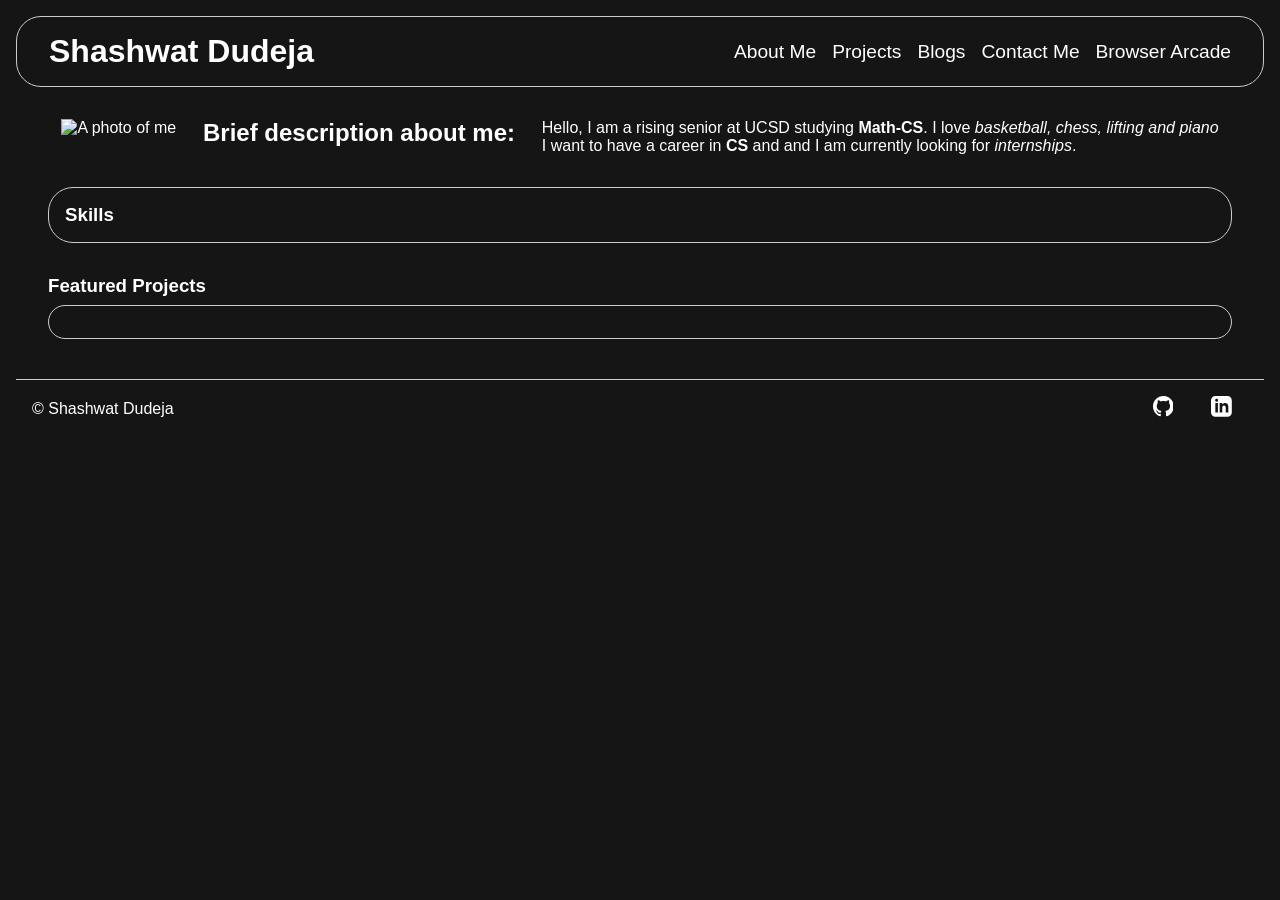
==== index.html @ 66746427 "Made skeleton of site" ====
<!DOCTYPE html>
<html lang="en">
  <head>
    <meta charset="utf-8">
    <meta name="viewport" content="width=device-width, initial-scale=1.0">
    <meta name="description" content="Shashwat Dudeja's Personal Portfolio Website">
    <meta name="keywords" content="Shashwat Dudeja, Projects, Resume, Portfolio">
    <meta name="author" content="Shashwat Dudeja">

    <link rel="stylesheet" href="styles.css">

    <title>Shash's Portfolio site</title>
  </head>
  <body>
    <header>
      <h1>Shashwat Dudeja</h1>
      <nav>
        <ul>
          <li><a href="">About Me</a></li>
          <li><a href="projects.html">Projects</a></li>
          <li><a href="blogs.html">Blogs</a></li>
          <li><a href="contact.html">Contact Me</a></li>
          <li><a href="games.html">Browser Arcade</a></li>
        </ul>
      </nav>
    </header>
    
    <main>

      <section id="about-me">
        <picture>
          <source srcset="images/photo.jpg" media="(width >= 800px)">
          <img src="images/lowresphoto.jpg" alt="A photo of me" width="300" height="300">
        </picture>

        <h2>Brief description about me:</h2>
        <p>
          Hello, I am a rising senior at <span>UCSD</span> studying <b>Math-CS</b>. I love <i>basketball, chess, lifting and piano</i>
          <br>
          I want to have a career in <strong>CS</strong> and and I am currently looking for <em>internships</em>.
        </p>
      </section>

      <section id="skills">
        <h3>Skills</h3>
        <p></p>
      </section>

      <section id="featured-projects">
        <h3>Featured Projects</h3>
        <p></p>
      </section>

    </main>
    
    <footer>
      <p>&copy; Shashwat Dudeja</p>
      <!-- <p>Phone number: <a href="tel:+(973)704-8190">+1 (973) 704-8190</a></p>
      <p>Github: <a href="https://github.com/shashwatdudeja">https://github.com/shashwatdudeja</a></p> -->
      <p>
        <!-- GitHub Link -->
        <a href="https://github.com/shash31" target="_blank" rel="noopener noreferrer" aria-label="GitHub">
          <svg viewBox="0 0 24 24" width="1em" height="1em" fill="currentColor">
            <path d="M12 0c-6.626 0-12 5.373-12 12 0 5.302 3.438 9.8 8.207 11.387.599.111.793-.261.793-.577v-2.234c-3.338.726-4.033-1.416-4.033-1.416-.546-1.387-1.333-1.756-1.333-1.756-1.089-.745.083-.729.083-.729 1.205.084 1.839 1.237 1.839 1.237 1.07 1.834 2.807 1.304 3.492.997.107-.775.418-1.305.762-1.604-2.665-.305-5.467-1.334-5.467-5.931 0-1.311.469-2.381 1.236-3.221-.124-.303-.535-1.524.117-3.176 0 0 1.008-.322 3.301 1.23.957-.266 1.983-.399 3.003-.404 1.02.005 2.047.138 3.006.404 2.291-1.552 3.297-1.23 3.297-1.23.653 1.653.242 2.874.118 3.176.77.84 1.235 1.911 1.235 3.221 0 4.609-2.807 5.624-5.479 5.921.43.372.823 1.102.823 2.222v3.293c0 .319.192.694.801.576 4.765-1.589 8.199-6.086 8.199-11.386 0-6.627-5.373-12-12-12z"/>
          </svg>
        </a>

        <!-- LinkedIn Link -->
        <a href="https://linkedin.com/in/shashwatdudeja" target="_blank" rel="noopener noreferrer" aria-label="LinkedIn">
          <svg viewBox="0 0 24 24" width="1em" height="1em" fill="currentColor">
            <path d="M19 0h-14c-2.761 0-5 2.239-5 5v14c0 2.761 2.239 5 5 5h14c2.762 0 5-2.239 5-5v-14c0-2.761-2.238-5-5-5zm-11 19h-3v-11h3v11zm-1.5-12.268c-.966 0-1.75-.79-1.75-1.764s.784-1.764 1.75-1.764 1.75.79 1.75 1.764-.783 1.764-1.75 1.764zm13.5 12.268h-3v-5.604c0-3.368-4-3.113-4 0v5.604h-3v-11h3v1.765c1.396-2.586 7-2.777 7 2.476v6.759z"/>
          </svg>
        </a>
      </p>
    </footer>
  </body>
</html>
---- styles.css ----
/* ==== Global styles ==== */

* {
    margin: 0;
    padding: 0;
    box-sizing: border-box;
}

body {
    /* background-color: #121212; */
    /* background-color: #1E1E1E; */
    background-color: #151515;
    color: white;
    font-family: Arial, sans-serif;
    padding: 1rem;
}

header {
    display: flex;
    justify-content: space-between;
    align-items: center;
    padding: 1rem 2rem;
    border: 0.1px solid #ccc;
    border-radius: 25px;

    nav ul {
        display: flex;
        list-style: none;
        padding: 0;
        margin: 0;
        gap: 1rem;
        font-size: 1.2rem;
    }

    nav ul li a {
        color: white;
        text-decoration: none;
    }

    nav ul li a:hover {
        text-decoration: underline;
    }
}

footer {
    display: flex;
    justify-content: space-between;
    align-items: center;
    padding: 1rem;
    border-top: 0.1px solid #ccc;

    a {
        color: white;
        text-decoration: none;
        margin: 0 1rem;
        font-size: 1.3rem;
    }
}
/* ========================= */
/* === Main page styles === */

main {
    padding: 2rem;
    display: flex;
    flex-direction: column;
    gap: 2rem;
}

#about-me {
    display: flex;
    justify-content: space-around;
}

#skills {
    border: 0.1px solid #ccc;
    border-radius: 25px;
    padding: 1rem;
}

#featured-projects p {
    margin: 0.5rem 0;
    border: 0.1px solid #ccc;
    border-radius: 25px;
    padding: 1rem;
}
/* ========================= */
/* === Project page styles === */


/* ========================= */
/* === Contact page styles === */



/* ========================= */
/* === Blogs page styles === */



/* ========================= */
/* === Browser arcade page styles === */



/* ========================= */
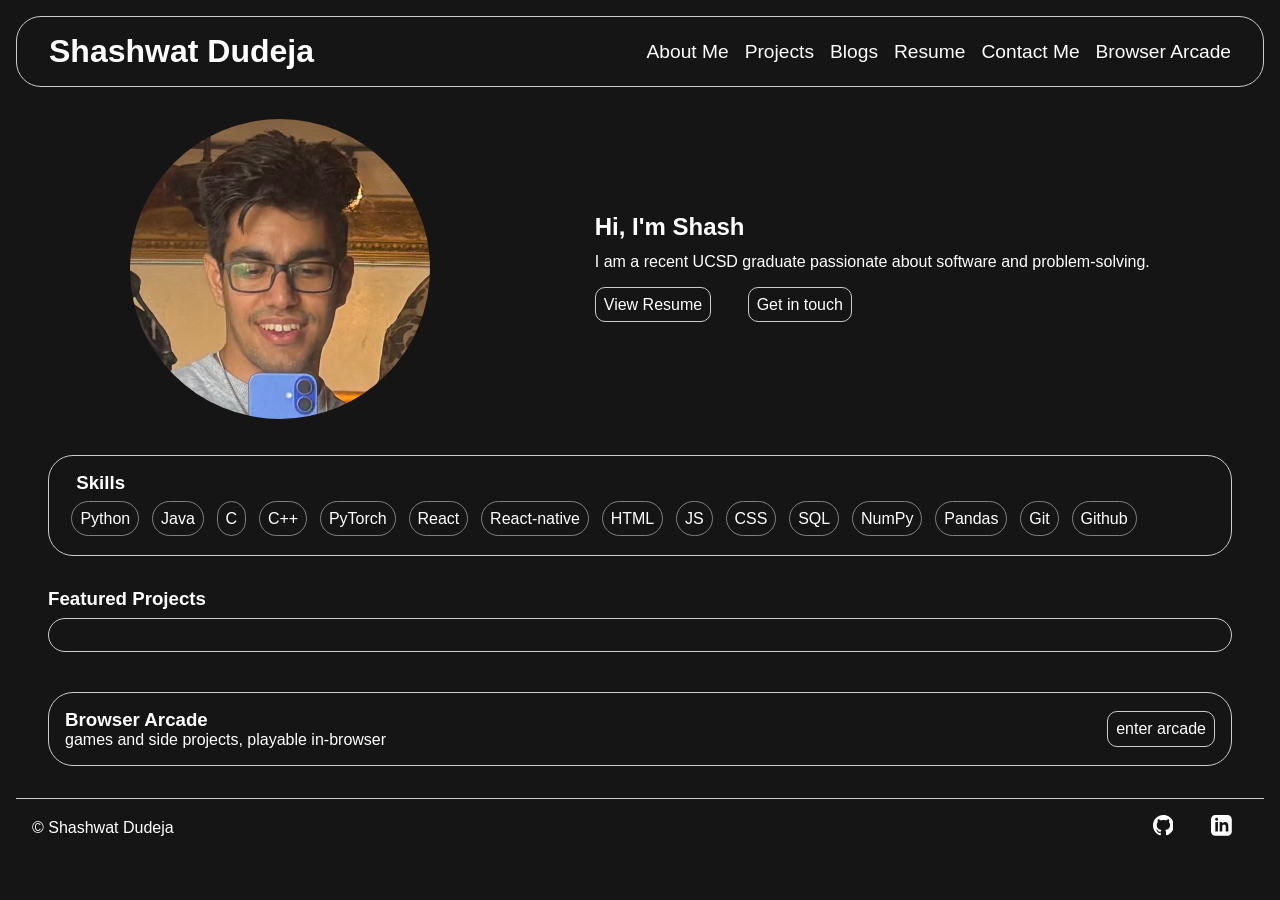
==== commit 59b61b11: "Added README.md and improved about me page" ====
--- a/index.html
+++ b/index.html
@@ -19,6 +19,7 @@
           <li><a href="">About Me</a></li>
           <li><a href="projects.html">Projects</a></li>
           <li><a href="blogs.html">Blogs</a></li>
+          <li><a href="resume.html">Resume</a></li>
           <li><a href="contact.html">Contact Me</a></li>
           <li><a href="games.html">Browser Arcade</a></li>
         </ul>
@@ -29,21 +30,27 @@
 
       <section id="about-me">
         <picture>
-          <source srcset="images/photo.jpg" media="(width >= 800px)">
+          <source srcset="images/photo.jpg" type="image/jpeg" media="(width >= 800px)">
           <img src="images/lowresphoto.jpg" alt="A photo of me" width="300" height="300">
         </picture>
 
-        <h2>Brief description about me:</h2>
-        <p>
-          Hello, I am a rising senior at <span>UCSD</span> studying <b>Math-CS</b>. I love <i>basketball, chess, lifting and piano</i>
-          <br>
-          I want to have a career in <strong>CS</strong> and and I am currently looking for <em>internships</em>.
-        </p>
+        <div id="description">
+          <h2>Hi, I'm Shash</h2>
+          <p>
+            I am a recent UCSD graduate passionate about software and problem-solving.
+          </p>
+          <!-- <br> -->
+          <p>
+            <a>View Resume</a> <a>Get in touch</a>
+          </p>
+        </div>
       </section>
 
       <section id="skills">
         <h3>Skills</h3>
-        <p></p>
+        <p>
+          <span class="skill">Python</span><span class="skill">Java</span><span class="skill">C</span><span class="skill">C++</span><span class="skill">PyTorch</span><span class="skill">React</span><span class="skill">React-native</span><span class="skill">HTML</span><span class="skill">JS</span><span class="skill">CSS</span><span class="skill">SQL</span><span class="skill">NumPy</span><span class="skill">Pandas</span><span class="skill">Git</span><span class="skill">Github</span>
+        </p>
       </section>
 
       <section id="featured-projects">
@@ -51,12 +58,18 @@
         <p></p>
       </section>
 
+      <section id="arcade-link">
+        <div id="arcade-description">
+          <h3>Browser Arcade</h3>
+          <p>games and side projects, playable in-browser</p>
+        </div>
+        <a href="games.html">enter arcade</a>
+      </section>
+
     </main>
     
     <footer>
       <p>&copy; Shashwat Dudeja</p>
-      <!-- <p>Phone number: <a href="tel:+(973)704-8190">+1 (973) 704-8190</a></p>
-      <p>Github: <a href="https://github.com/shashwatdudeja">https://github.com/shashwatdudeja</a></p> -->
       <p>
         <!-- GitHub Link -->
         <a href="https://github.com/shash31" target="_blank" rel="noopener noreferrer" aria-label="GitHub">
--- a/styles.css
+++ b/styles.css
@@ -55,6 +55,10 @@
         margin: 0 1rem;
         font-size: 1.3rem;
     }
+
+    a:hover {
+        color: lightblue;
+    }
 }
 /* ========================= */
 /* === Main page styles === */
@@ -69,12 +73,58 @@
 #about-me {
     display: flex;
     justify-content: space-around;
+    /* border: 1px solid white; */
+    align-items: center;
+    /* gap: 2rem; */
+
+    picture img {
+        border-radius: 50%;
+        object-fit: cover;
+        object-position: top;
+    }
+
+    #description {
+        line-height: 1.7;
+
+        p {
+            margin-bottom: 1rem;
+        }
+
+        a {
+            border: 0.1px solid #ccc;
+            border-radius: 10px;
+            padding: 0.5rem;
+            margin-left: 0;
+            margin-right: 2rem;
+        }
+
+        a:hover {
+            background-color: #333;
+        }
+    }
 }
 
 #skills {
     border: 0.1px solid #ccc;
     border-radius: 25px;
     padding: 1rem;
+
+    h3 {
+        margin-bottom: 1rem;
+        margin-left: 0.7rem;
+    }
+
+    p {
+        margin: 0.7rem 0;
+    }
+
+    span {
+        border: 0.1px solid grey;
+        border-radius: 25px;
+        padding: 0.5rem;
+        margin: 0.4rem;
+        /* color: grey; */
+    }
 }
 
 #featured-projects p {
@@ -83,6 +133,28 @@
     border-radius: 25px;
     padding: 1rem;
 }
+
+#arcade-link {
+    border: 0.1px solid #ccc;
+    border-radius: 25px;
+    padding: 1rem;
+    display: flex;
+    align-items: center;
+    justify-content: space-between;
+
+    a {
+        border: 0.1px solid #ccc;
+        border-radius: 10px;
+        padding: 0.5rem;
+        text-decoration: none;
+        color: white;
+    }
+
+    a:hover {
+        background-color: #333;
+    }
+}
+
 /* ========================= */
 /* === Project page styles === */
 
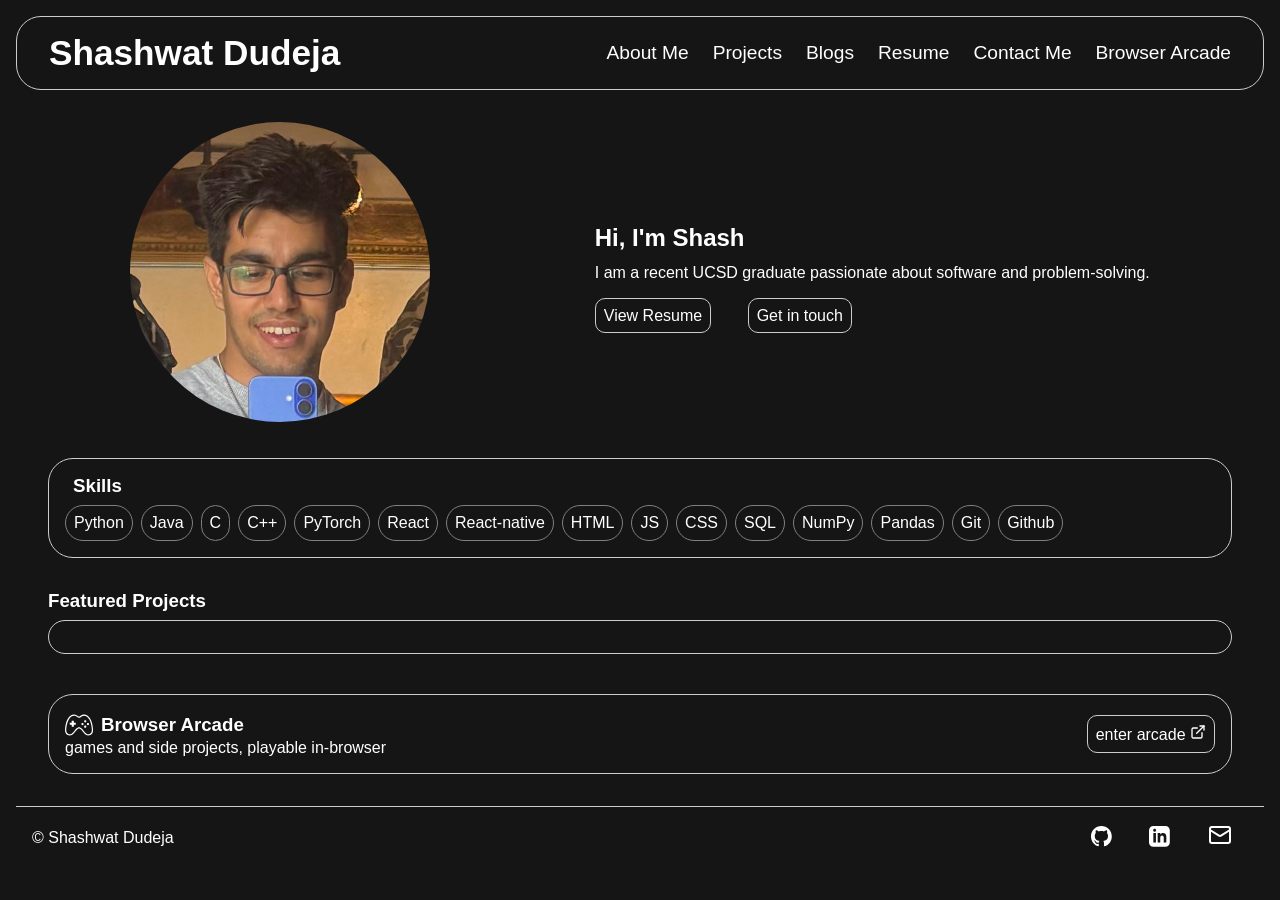
==== commit 5a3b5dd9: "Added responsive styling" ====
--- a/index.html
+++ b/index.html
@@ -14,9 +14,17 @@
   <body>
     <header>
       <h1>Shashwat Dudeja</h1>
-      <nav>
+
+      <!-- Accessible Mobile Menu Button -->
+      <button class="menu-button" aria-label="Toggle Menu" aria-expanded="false">
+        <span></span>
+        <span></span>
+        <span></span>
+      </button>
+
+      <nav class="nav-container">
         <ul>
-          <li><a href="">About Me</a></li>
+          <li><a href="index.html">About Me</a></li>
           <li><a href="projects.html">Projects</a></li>
           <li><a href="blogs.html">Blogs</a></li>
           <li><a href="resume.html">Resume</a></li>
@@ -25,13 +33,15 @@
         </ul>
       </nav>
     </header>
+
     
     <main>
 
       <section id="about-me">
         <picture>
           <source srcset="images/photo.jpg" type="image/jpeg" media="(width >= 800px)">
-          <img src="images/lowresphoto.jpg" alt="A photo of me" width="300" height="300">
+          <img src="images/photo.jpg" alt="A photo of me" width="300" height="300">
+           <!-- <img src="images/lowresphoto.jpg" alt="A photo of me"> -->
         </picture>
 
         <div id="description">
@@ -40,9 +50,9 @@
             I am a recent UCSD graduate passionate about software and problem-solving.
           </p>
           <!-- <br> -->
-          <p>
-            <a>View Resume</a> <a>Get in touch</a>
-          </p>
+          <div id="description-links">
+            <a href="resume.html">View Resume</a> <a href="contact.html">Get in touch</a>
+          </div>
         </div>
       </section>
 
@@ -60,10 +70,22 @@
 
       <section id="arcade-link">
         <div id="arcade-description">
-          <h3>Browser Arcade</h3>
+          <h3>
+            <!-- Game Controller SVG -->
+            <svg height="1.5em" width="1.5em" version="1.1" id="_x32_" xmlns="http://www.w3.org/2000/svg" xmlns:xlink="http://www.w3.org/1999/xlink" viewBox="0 0 512 512" xml:space="preserve" fill="#ffffff"><g id="SVGRepo_bgCarrier" stroke-width="0"></g><g id="SVGRepo_tracerCarrier" stroke-linecap="round" stroke-linejoin="round"></g><g id="SVGRepo_iconCarrier"> <style type="text/css"> .st0{fill:#ffffff;} </style> <g> <path class="st0" d="M511.27,331.566L511.27,331.566c0-0.009,0-0.018,0-0.026c-0.008-0.052,0-0.087-0.008-0.14h-0.009 c-6.682-88.65-27.159-154.403-55.948-198.846c-14.412-22.221-30.968-39.115-49.041-50.507 c-18.048-11.401-37.649-17.198-57.388-17.18c-14.551-0.009-26.985,2.629-37.527,6.611c-15.836,5.97-27.358,14.795-36.364,21.319 c-4.495,3.28-8.373,5.961-11.549,7.592c-3.211,1.658-5.475,2.239-7.436,2.239c-1.328-0.009-2.725-0.251-4.521-0.92 c-3.115-1.137-7.288-3.732-12.278-7.332c-7.531-5.354-16.885-12.764-29.223-18.846c-12.339-6.092-27.766-10.69-46.855-10.664 c-19.739-0.018-39.34,5.787-57.388,17.18c-27.115,17.119-50.794,46.481-69.008,87.887C18.542,211.332,5.743,264.92,0.746,331.401 H0.738c-0.009,0.052,0,0.096-0.009,0.14c0,0.008,0,0.017,0,0.026l0,0C0.243,336.981,0,342.247,0,347.358 c-0.009,25.058,5.77,46.455,16.651,63.141c10.846,16.694,26.863,28.347,45.614,33.822c6.43,1.892,13.068,2.811,19.757,2.811 c19.445-0.026,39.046-7.618,57.692-20.764c18.681-13.189,36.598-32.052,52.91-55.731c7.845-11.427,18.5-24.798,29.987-34.854 c5.736-5.032,11.662-9.214,17.362-12.026c5.71-2.82,11.09-4.244,16.027-4.235c4.936-0.009,10.317,1.414,16.026,4.235 c8.555,4.199,17.588,11.558,25.787,20.112c8.226,8.538,15.67,18.196,21.562,26.76c16.312,23.688,34.23,42.55,52.902,55.739 c18.655,13.146,38.255,20.738,57.7,20.764c6.69,0,13.328-0.92,19.749-2.811c18.759-5.475,34.776-17.128,45.614-33.822 C506.221,393.813,512,372.416,512,347.358C512,342.256,511.757,336.981,511.27,331.566z M476.737,398.36 c-8.104,12.356-19.236,20.469-33.284,24.651c-4.33,1.275-8.807,1.9-13.475,1.908c-13.484,0.026-28.902-5.414-44.894-16.703 c-15.974-11.254-32.312-28.225-47.418-50.177c-8.564-12.417-20.044-27.012-33.64-38.95c-6.812-5.97-14.169-11.297-22.16-15.245 c-7.975-3.94-16.677-6.534-25.866-6.534c-9.189,0-17.892,2.594-25.866,6.534c-11.974,5.943-22.577,14.906-31.957,24.616 c-9.353,9.726-17.432,20.268-23.843,29.579c-15.106,21.952-31.454,38.923-47.419,50.177 c-15.991,11.288-31.418,16.729-44.894,16.703c-4.677-0.009-9.145-0.633-13.484-1.908c-14.04-4.182-25.172-12.295-33.284-24.651 c-8.06-12.364-13.04-29.293-13.04-51.002c0-4.451,0.208-9.111,0.65-13.961v-0.052l0.009-0.113 c6.429-86.17,26.446-148.582,52.451-188.59c12.989-20.026,27.41-34.447,42.256-43.801c14.872-9.353,30.126-13.744,45.544-13.761 c11.896,0.009,21.424,2.091,29.675,5.189c12.356,4.65,21.883,11.756,31.158,18.507c4.652,3.367,9.233,6.655,14.378,9.336 c5.111,2.655,11.028,4.729,17.666,4.729c4.399,0,8.556-0.928,12.286-2.325c6.56-2.482,12-6.213,17.422-10.065 c8.113-5.831,16.208-12.14,26.091-16.981c9.883-4.833,21.449-8.364,37.076-8.39c15.418,0.017,30.672,4.408,45.545,13.761 c22.264,14.005,43.6,39.532,60.511,78.03c16.92,38.464,29.354,89.735,34.195,154.36v0.052l0.009,0.113 c0.434,4.842,0.652,9.502,0.652,13.961C489.778,369.067,484.806,386.004,476.737,398.36z"></path> <polygon class="st0" points="161.232,178.126 122.29,178.126 122.29,213.631 86.785,213.631 86.785,252.573 122.29,252.573 122.29,288.079 161.232,288.079 161.232,252.573 196.737,252.573 196.737,213.631 161.232,213.631 "></polygon> <path class="st0" d="M368.659,167.002c-11.331,0-20.52,9.189-20.52,20.538c0,11.341,9.189,20.538,20.52,20.538 c11.35,0,20.538-9.197,20.538-20.538C389.197,176.191,380.008,167.002,368.659,167.002z"></path> <path class="st0" d="M368.659,266.247c-11.331,0-20.52,9.189-20.52,20.53c0,11.349,9.189,20.538,20.52,20.538 c11.35,0,20.538-9.189,20.538-20.538C389.197,275.436,380.008,266.247,368.659,266.247z"></path> <path class="st0" d="M418.282,216.633c-11.341,0-20.538,9.189-20.538,20.53c0,11.349,9.197,20.529,20.538,20.529 c11.35,0,20.538-9.18,20.538-20.529C438.82,225.822,429.631,216.633,418.282,216.633z"></path> <path class="st0" d="M319.054,216.633c-11.349,0-20.538,9.189-20.538,20.53c0,11.349,9.189,20.529,20.538,20.529 c11.341,0,20.539-9.18,20.539-20.529C339.592,225.822,330.394,216.633,319.054,216.633z"></path> </g> </g></svg>
+            Browser Arcade
+          </h3>
           <p>games and side projects, playable in-browser</p>
         </div>
-        <a href="games.html">enter arcade</a>
+        <a href="games.html">
+          enter arcade
+          <!-- New tab SVG -->
+           <svg xmlns="http://w3.org" width="1em" height="1em" viewBox="0 0 24 24" fill="none" stroke="currentColor" stroke-width="2" stroke-linecap="round" stroke-linejoin="round">
+            <path d="M18 13v6a2 2 0 0 1-2 2H5a2 2 0 0 1-2-2V8a2 2 0 0 1 2-2h6"></path>
+            <polyline points="15 3 21 3 21 9"></polyline>
+            <line x1="10" y1="14" x2="21" y2="3"></line>
+          </svg>
+        </a>
       </section>
 
     </main>
@@ -73,18 +95,37 @@
       <p>
         <!-- GitHub Link -->
         <a href="https://github.com/shash31" target="_blank" rel="noopener noreferrer" aria-label="GitHub">
-          <svg viewBox="0 0 24 24" width="1em" height="1em" fill="currentColor">
+          <svg viewBox="0 0 24 24" width="1em" height="1em" fill="white">
             <path d="M12 0c-6.626 0-12 5.373-12 12 0 5.302 3.438 9.8 8.207 11.387.599.111.793-.261.793-.577v-2.234c-3.338.726-4.033-1.416-4.033-1.416-.546-1.387-1.333-1.756-1.333-1.756-1.089-.745.083-.729.083-.729 1.205.084 1.839 1.237 1.839 1.237 1.07 1.834 2.807 1.304 3.492.997.107-.775.418-1.305.762-1.604-2.665-.305-5.467-1.334-5.467-5.931 0-1.311.469-2.381 1.236-3.221-.124-.303-.535-1.524.117-3.176 0 0 1.008-.322 3.301 1.23.957-.266 1.983-.399 3.003-.404 1.02.005 2.047.138 3.006.404 2.291-1.552 3.297-1.23 3.297-1.23.653 1.653.242 2.874.118 3.176.77.84 1.235 1.911 1.235 3.221 0 4.609-2.807 5.624-5.479 5.921.43.372.823 1.102.823 2.222v3.293c0 .319.192.694.801.576 4.765-1.589 8.199-6.086 8.199-11.386 0-6.627-5.373-12-12-12z"/>
           </svg>
         </a>
 
         <!-- LinkedIn Link -->
         <a href="https://linkedin.com/in/shashwatdudeja" target="_blank" rel="noopener noreferrer" aria-label="LinkedIn">
-          <svg viewBox="0 0 24 24" width="1em" height="1em" fill="currentColor">
+          <svg viewBox="0 0 24 24" width="1em" height="1em" fill="white">
             <path d="M19 0h-14c-2.761 0-5 2.239-5 5v14c0 2.761 2.239 5 5 5h14c2.762 0 5-2.239 5-5v-14c0-2.761-2.238-5-5-5zm-11 19h-3v-11h3v11zm-1.5-12.268c-.966 0-1.75-.79-1.75-1.764s.784-1.764 1.75-1.764 1.75.79 1.75 1.764-.783 1.764-1.75 1.764zm13.5 12.268h-3v-5.604c0-3.368-4-3.113-4 0v5.604h-3v-11h3v1.765c1.396-2.586 7-2.777 7 2.476v6.759z"/>
+          </svg>
+        </a>
+
+        <!-- Mail Link -->
+        <a href="mailto:shashwatdudeja@gmail.com">
+          <svg xmlns="http://w3.org" width="24" height="24" viewBox="0 0 24 24" fill="none" stroke="white" stroke-width="2" stroke-linecap="round" stroke-linejoin="round">
+            <rect width="20" height="16" x="2" y="4" rx="2"/>
+            <path d="m22 7-8.97 5.7a1.94 1.94 0 0 1-2.06 0L2 7"/>
           </svg>
         </a>
       </p>
     </footer>
+
+    <script>
+      const header = document.querySelector('header');
+      const menuBtn = document.querySelector('.menu-button');
+
+      menuBtn.addEventListener('click', () => {
+        const isOpen = header.classList.toggle('nav-open');
+        menuBtn.setAttribute('aria-expanded', isOpen);
+      });
+    </script>
+
   </body>
 </html>
--- a/styles.css
+++ b/styles.css
@@ -1,9 +1,10 @@
 /* ==== Global styles ==== */
 
-* {
+*, *::before, *::after {
     margin: 0;
     padding: 0;
     box-sizing: border-box;
+    /* outline: 1px solid white; */
 }
 
 body {
@@ -13,6 +14,9 @@
     color: white;
     font-family: Arial, sans-serif;
     padding: 1rem;
+    /* width: 100%; */
+    overflow-x: hidden;
+    /* border: 1px solid white; */
 }
 
 header {
@@ -22,23 +26,119 @@
     padding: 1rem 2rem;
     border: 0.1px solid #ccc;
     border-radius: 25px;
-
-    nav ul {
-        display: flex;
-        list-style: none;
-        padding: 0;
-        margin: 0;
-        gap: 1rem;
-        font-size: 1.2rem;
-    }
-
-    nav ul li a {
-        color: white;
-        text-decoration: none;
-    }
-
-    nav ul li a:hover {
-        text-decoration: underline;
+    position: relative; 
+    box-sizing: border-box;
+
+    h1 {
+        font-size: clamp(1.3rem, 4vw, 2.2rem);
+        white-space: nowrap;
+        z-index: 10; /* Keeps title above menu transitions */
+    }
+
+    /* Standard Desktop Navigation layout */
+    .nav-container {
+        ul {
+            display: flex;
+            list-style: none;
+            padding: 0;
+            margin: 0;
+            gap: 1.5rem;
+            font-size: 1.2rem;
+        }
+        
+        a {
+            color: white;
+            text-decoration: none;
+            &:hover { text-decoration: underline; }
+        }
+    }
+
+    /* Hide the mobile button on desktops */
+    .menu-button {
+        display: none;
+    }
+
+    /* ==========================================
+       Mobile Viewport Layout Overrides
+       ========================================== */
+    @media (max-width: 768px) {
+        .menu-button {
+            display: flex;
+            flex-direction: column;
+            gap: 5px;
+            background: none;
+            border: none;
+            cursor: pointer;
+            z-index: 10;
+            padding: 0;
+
+            span {
+                display: block;
+                width: 25px;
+                height: 3px;
+                background-color: #ffffff;
+                transition: transform 0.3s ease, opacity 0.3s ease;
+                transform-origin: center;
+            }
+        }
+
+        /* The mobile drawer menu container */
+        .nav-container {
+            position: fixed;
+            top: 0;
+            left: 0;
+            width: 100vw; /* Using vw isolates structural layout bounds completely */
+            height: 100vh;
+            background-color: #1a1a1a;
+            z-index: 5;
+            
+            /* Center the text elements perfectly */
+            display: flex;
+            align-items: center;
+            justify-content: center;
+
+            /* Hidden animation state */
+            opacity: 0;
+            pointer-events: none;
+            transform: translateY(-100%);
+            transition: transform 0.4s ease, opacity 0.3s ease;
+
+            ul {
+                flex-direction: column;
+                align-items: center;
+                gap: 2.5rem;
+                padding: 0;
+                width: 100%;
+
+                li {
+                    text-align: center;
+                    width: 100%;
+                    
+                    a {
+                        font-size: 1.8rem;
+                        display: inline-block;
+                    }
+                }
+            }
+        }
+
+        /* ==========================================
+           Active State Classes (Applied by JS)
+           ========================================== */
+        
+        /* Smoothly reveal the drawer */
+        &.nav-open .nav-container {
+            opacity: 1;
+            pointer-events: auto;
+            transform: translateY(0);
+        }
+
+        /* Transform hamburger to an 'X' right in its exact position */
+        &.nav-open .menu-button {
+            span:nth-child(1) { transform: translateY(8px) rotate(45deg); }
+            span:nth-child(2) { opacity: 0; }
+            span:nth-child(3) { transform: translateY(-8px) rotate(-45deg); }
+        }
     }
 }
 
@@ -50,8 +150,6 @@
     border-top: 0.1px solid #ccc;
 
     a {
-        color: white;
-        text-decoration: none;
         margin: 0 1rem;
         font-size: 1.3rem;
     }
@@ -60,6 +158,11 @@
         color: lightblue;
     }
 }
+
+a {
+    color: white;
+    text-decoration: none;
+}
 /* ========================= */
 /* === Main page styles === */
 
@@ -68,6 +171,11 @@
     display: flex;
     flex-direction: column;
     gap: 2rem;
+    /* border: 1px solid white; */
+
+    @media (max-width: 768px) {
+        padding: 2rem 0.2rem;
+    }
 }
 
 #about-me {
@@ -78,6 +186,7 @@
     /* gap: 2rem; */
 
     picture img {
+        max-width: 100%;
         border-radius: 50%;
         object-fit: cover;
         object-position: top;
@@ -102,6 +211,20 @@
             background-color: #333;
         }
     }
+
+    @media (max-width: 768px) {
+        flex-direction: column;
+        gap: 1rem;
+        text-align: center;
+
+        #description-links {
+            text-align: center;
+
+            a {
+                margin: 0.5rem;
+            }
+        }
+    }
 }
 
 #skills {
@@ -110,19 +233,21 @@
     padding: 1rem;
 
     h3 {
-        margin-bottom: 1rem;
-        margin-left: 0.7rem;
+        margin-bottom: 0.5rem;
+        margin-left: 0.5rem;
     }
 
     p {
-        margin: 0.7rem 0;
+        display: flex;
+        flex-wrap: wrap;
+        gap: 0.5rem;
     }
 
     span {
         border: 0.1px solid grey;
         border-radius: 25px;
         padding: 0.5rem;
-        margin: 0.4rem;
+        /* margin: 0.4rem; */
         /* color: grey; */
     }
 }
@@ -141,6 +266,12 @@
     display: flex;
     align-items: center;
     justify-content: space-between;
+
+    #arcade-description h3 {
+        display: flex;
+        align-items: center;
+        gap: 0.5rem;
+    }
 
     a {
         border: 0.1px solid #ccc;
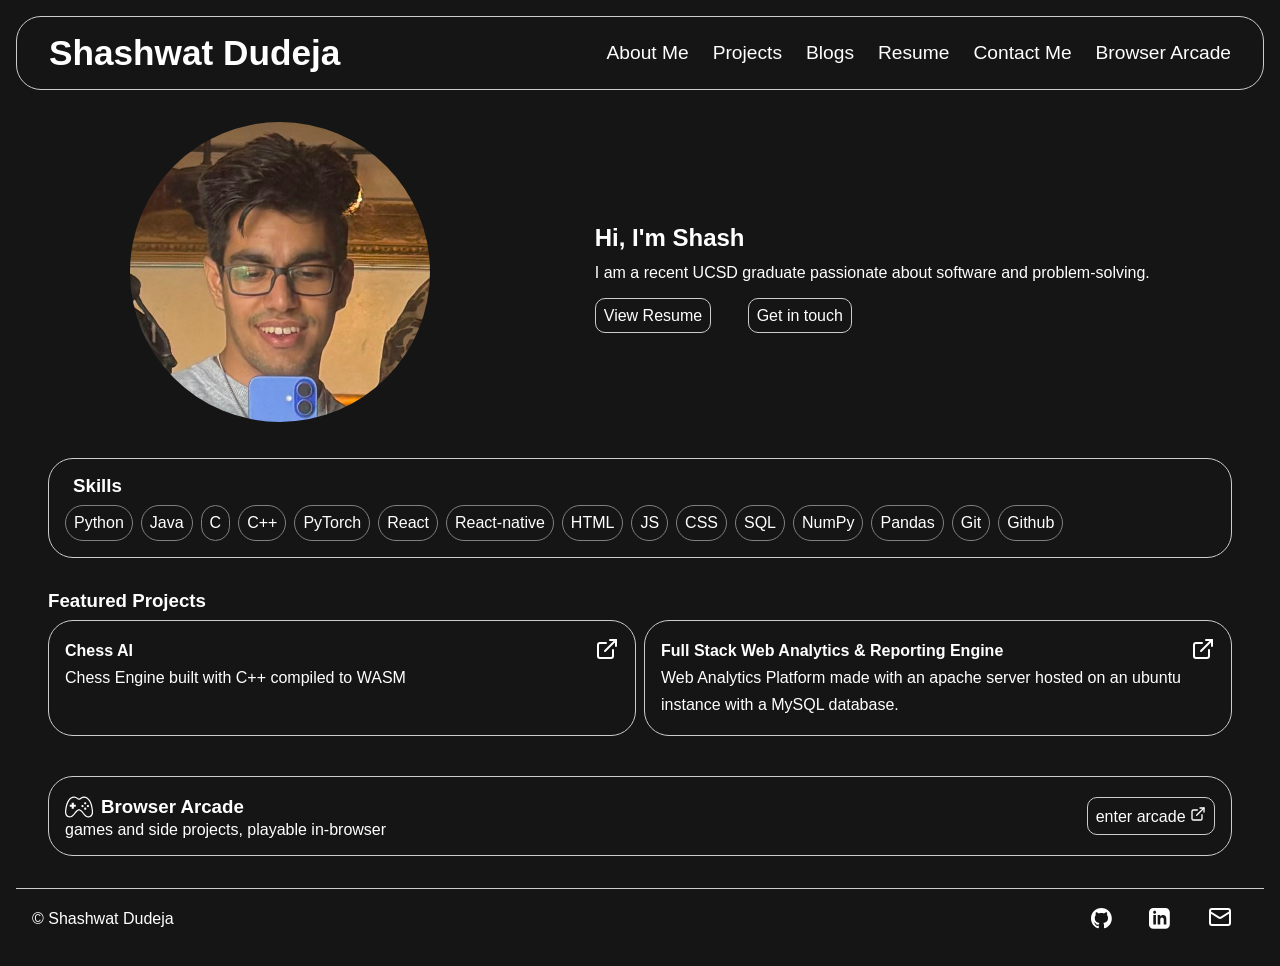
==== commit 95c8782a: "Added featured projects and projects" ====
--- a/index.html
+++ b/index.html
@@ -35,7 +35,7 @@
     </header>
 
     
-    <main>
+    <main id="homepage">
 
       <section id="about-me">
         <picture>
@@ -65,7 +65,35 @@
 
       <section id="featured-projects">
         <h3>Featured Projects</h3>
-        <p></p>
+        <div id="featured-projects-container">
+          <section id="chessaifeature">
+            <a href="projects.html#chessai" target="_blank">
+              <h4>Chess AI</h4>
+              <p>Chess Engine built with C++ compiled to WASM</p>
+
+              <!-- New tab SVG -->
+              <svg xmlns="http://w3.org" width="1.5em" height="1.5em" viewBox="0 0 24 24" fill="none" stroke="currentColor" stroke-width="2" stroke-linecap="round" stroke-linejoin="round">
+                <path d="M18 13v6a2 2 0 0 1-2 2H5a2 2 0 0 1-2-2V8a2 2 0 0 1 2-2h6"></path>
+                <polyline points="15 3 21 3 21 9"></polyline>
+                <line x1="10" y1="14" x2="21" y2="3"></line>
+              </svg>
+            </a>
+          </section>
+
+          <section id="webanalyticsfeature">
+            <a href="projects.html#webanalytics" target="_blank">
+              <h4>Full Stack Web Analytics & Reporting Engine</h4>
+              <p>Web Analytics Platform made with an apache server hosted on an ubuntu instance with a MySQL database.</p>
+
+              <!-- New tab SVG -->
+              <svg xmlns="http://w3.org" width="1.5em" height="1.5em" viewBox="0 0 24 24" fill="none" stroke="currentColor" stroke-width="2" stroke-linecap="round" stroke-linejoin="round">
+                <path d="M18 13v6a2 2 0 0 1-2 2H5a2 2 0 0 1-2-2V8a2 2 0 0 1 2-2h6"></path>
+                <polyline points="15 3 21 3 21 9"></polyline>
+                <line x1="10" y1="14" x2="21" y2="3"></line>
+              </svg>
+            </a>
+          </section>
+        </div>
       </section>
 
       <section id="arcade-link">
@@ -80,7 +108,7 @@
         <a href="games.html">
           enter arcade
           <!-- New tab SVG -->
-           <svg xmlns="http://w3.org" width="1em" height="1em" viewBox="0 0 24 24" fill="none" stroke="currentColor" stroke-width="2" stroke-linecap="round" stroke-linejoin="round">
+          <svg xmlns="http://w3.org" width="1em" height="1em" viewBox="0 0 24 24" fill="none" stroke="currentColor" stroke-width="2" stroke-linecap="round" stroke-linejoin="round">
             <path d="M18 13v6a2 2 0 0 1-2 2H5a2 2 0 0 1-2-2V8a2 2 0 0 1 2-2h6"></path>
             <polyline points="15 3 21 3 21 9"></polyline>
             <line x1="10" y1="14" x2="21" y2="3"></line>
--- a/styles.css
+++ b/styles.css
@@ -166,7 +166,7 @@
 /* ========================= */
 /* === Main page styles === */
 
-main {
+#homepage {
     padding: 2rem;
     display: flex;
     flex-direction: column;
@@ -247,16 +247,33 @@
         border: 0.1px solid grey;
         border-radius: 25px;
         padding: 0.5rem;
-        /* margin: 0.4rem; */
-        /* color: grey; */
-    }
-}
-
-#featured-projects p {
+    }
+}
+
+#featured-projects-container {
+    display: flex;
+    gap: 0.5rem;
+    justify-content: space-between;
     margin: 0.5rem 0;
-    border: 0.1px solid #ccc;
-    border-radius: 25px;
-    padding: 1rem;
+    
+    section {
+        position: relative;
+        border: 0.1px solid #ccc;
+        border-radius: 25px;
+        padding: 1rem;
+        width: 100%;
+        line-height: 1.7;
+
+        svg {
+            position: absolute;
+            top: 1rem;
+            right: 1rem;
+        }
+    }
+
+    section:hover {
+        background-color: #333;
+    }
 }
 
 #arcade-link {
@@ -288,12 +305,49 @@
 
 /* ========================= */
 /* === Project page styles === */
-
+#projects-page {
+    padding: 2rem;
+    line-height: 1.6;
+
+    a {
+        all: revert;
+    }
+
+    section {
+        margin: 1rem;
+    }
+}
 
 /* ========================= */
 /* === Contact page styles === */
 
-
+#contactpage {
+    padding: 2rem;
+    line-height: 1.6;
+
+    a {
+      all: revert;
+    }
+
+    p {
+      margin: 0.5rem;
+    }
+
+    fieldset {
+      margin: 0.5rem;
+      padding: 1rem;
+    }
+
+    button {
+      font-size: 1rem;
+      margin: 0.5rem;
+    }
+
+    #successMessage {
+      display: none;
+      margin: 0.5rem;
+    }
+}
 
 /* ========================= */
 /* === Blogs page styles === */
@@ -302,7 +356,70 @@
 
 /* ========================= */
 /* === Browser arcade page styles === */
-
-
-
-/* ========================= */
+#arcadepage {
+    padding: 2rem;
+    display: flex;
+    flex-wrap: wrap;
+    gap: 2rem;
+}
+
+.game > :first-child {
+  padding: 5rem;
+  font-size: 1.5rem;
+}
+
+button {
+  padding: 0.5rem 1rem;
+  border: 0.1px solid #ccc;
+  border-radius: 10px;
+  background-color: #151515;
+  color: white;
+  cursor: pointer;
+}
+
+button:hover {
+  background-color: #333;
+}
+
+dialog {
+  border: 0.1px solid #ccc;
+  background-color: #151515;
+  border-radius: 15px;
+  padding: 0.5rem;
+  margin: 2dvh auto;
+  text-align: center;
+
+  iframe {
+    margin: 0.5rem;
+    /* padding: 1rem; */
+  }
+
+  h3 {
+    margin: 0.5rem;
+  }
+}
+
+dialog::backdrop {
+  background-color: rgba(0, 0, 0, 0.5);
+  backdrop-filter: blur(4px); /* Blurs content behind the modal */
+}
+
+
+/* ========================= */
+/* === Resume page styles === */
+
+#resumepage {
+  padding: 2rem;
+  text-align: center;
+
+  object {
+    border: 0.1px solid #ccc;
+    border-radius: 15px;
+
+    @media (max-width: 768px) {
+      height: 650px;
+    }
+  }
+}
+
+/* ========================= */
